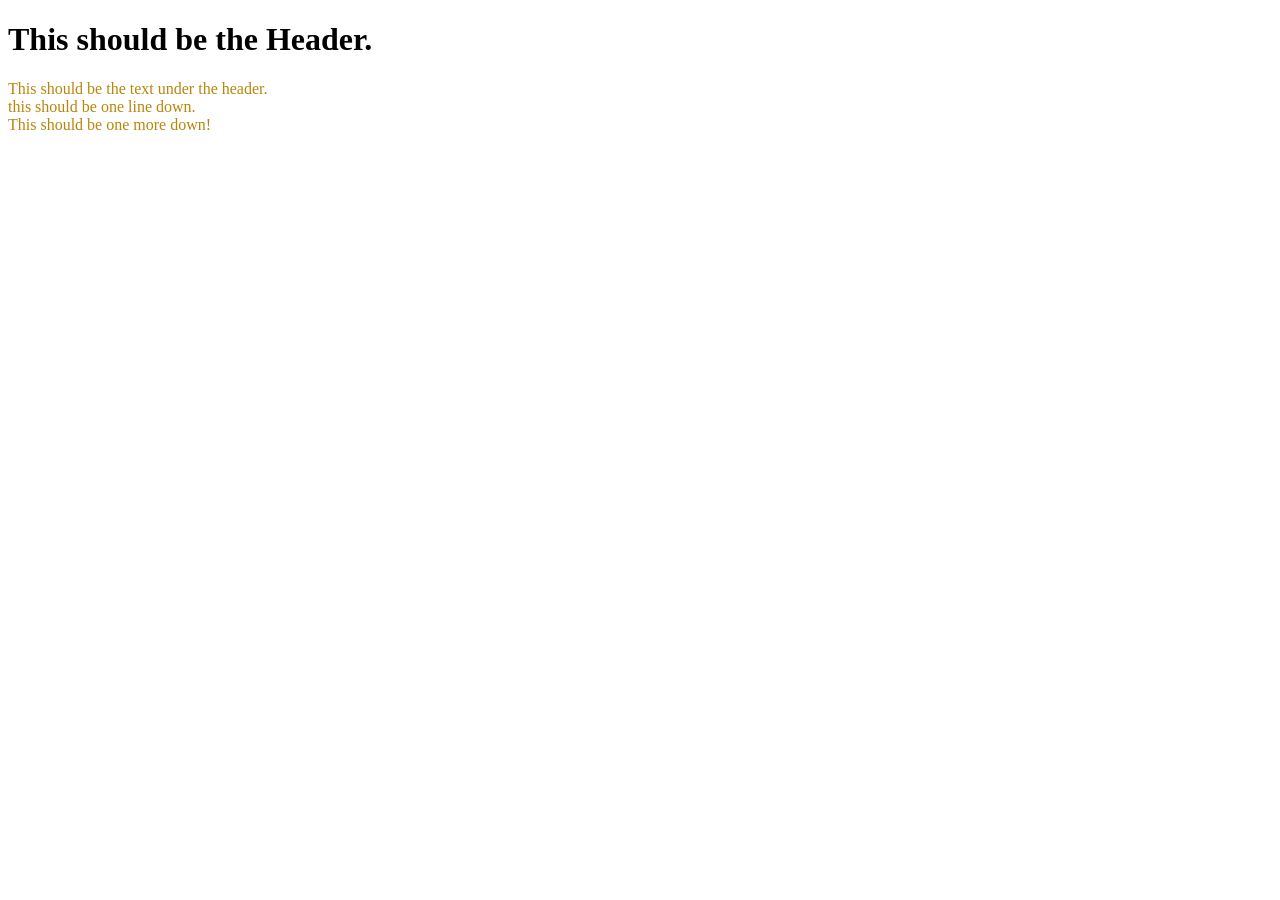
==== index.html @ d2e8b518 "Things" ====
<!DOCTYPE html>
<html lang="es">

<head>
<style>
p{
    color:darkgoldenrod;
}
</style>
</head>
<header>
    <meta charset="UTF-8">
    <meta name="viewport" content="width=device-width, initial-scale=1.0">
    <title>Pizza Man</title>
</header>
<body>
    <h1> This should be the Header.</h1>
    <p>This should be the text under the header. <br> this should be one line down. <br> This should be one more down!</p>
</body>
</html>
<!-- remember to close your live server to save your battery -->
<!-- com+/ is how to make a note in coding -->
<!-- Use unsplash for free images -->
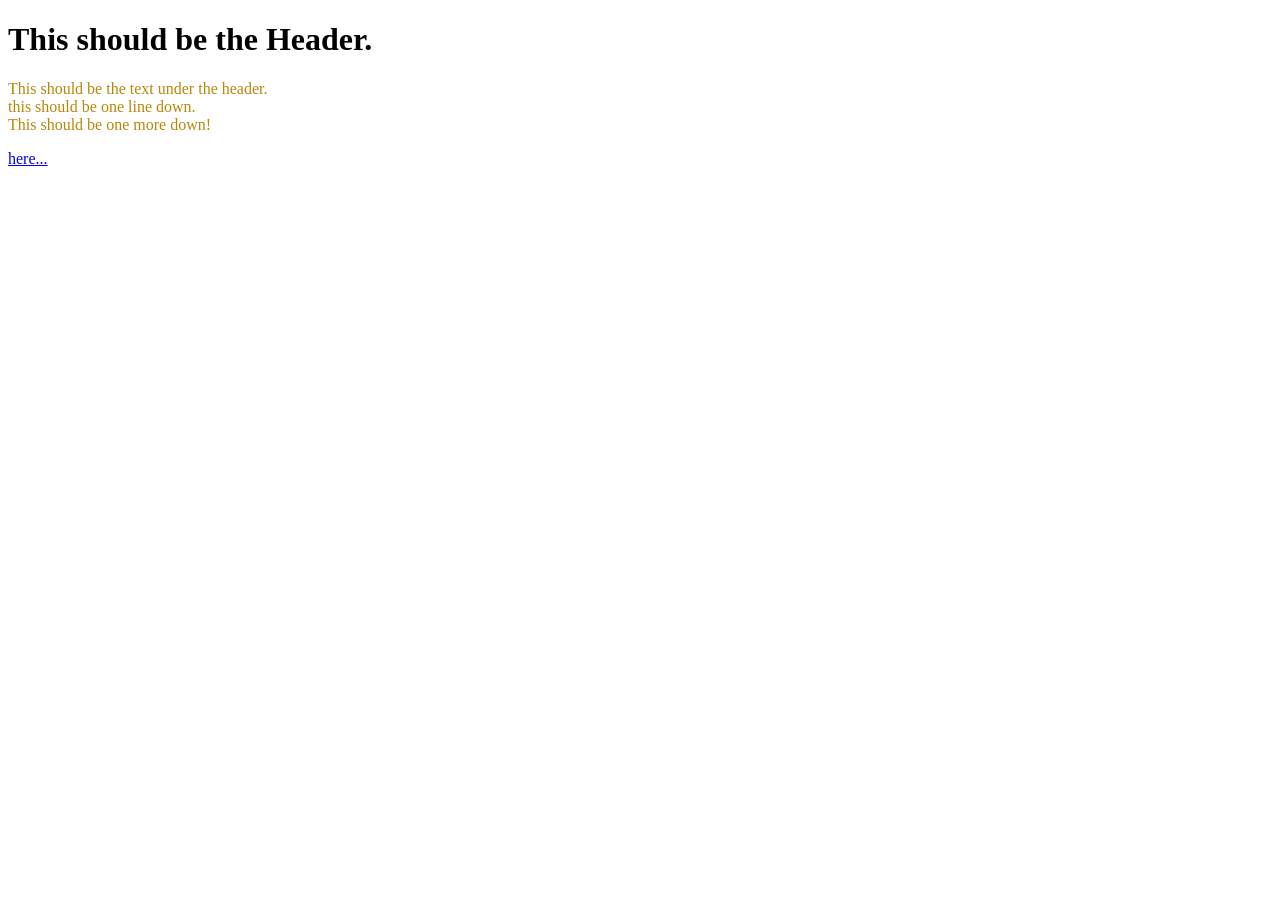
==== commit 717f087a: "...." ====
--- a/index.html
+++ b/index.html
@@ -16,6 +16,7 @@
 <body>
     <h1> This should be the Header.</h1>
     <p>This should be the text under the header. <br> this should be one line down. <br> This should be one more down!</p>
+    <a href="../wdd130/ice/prophets_cards/prophet_card.html">here...</a>
 </body>
 </html>
 <!-- remember to close your live server to save your battery -->
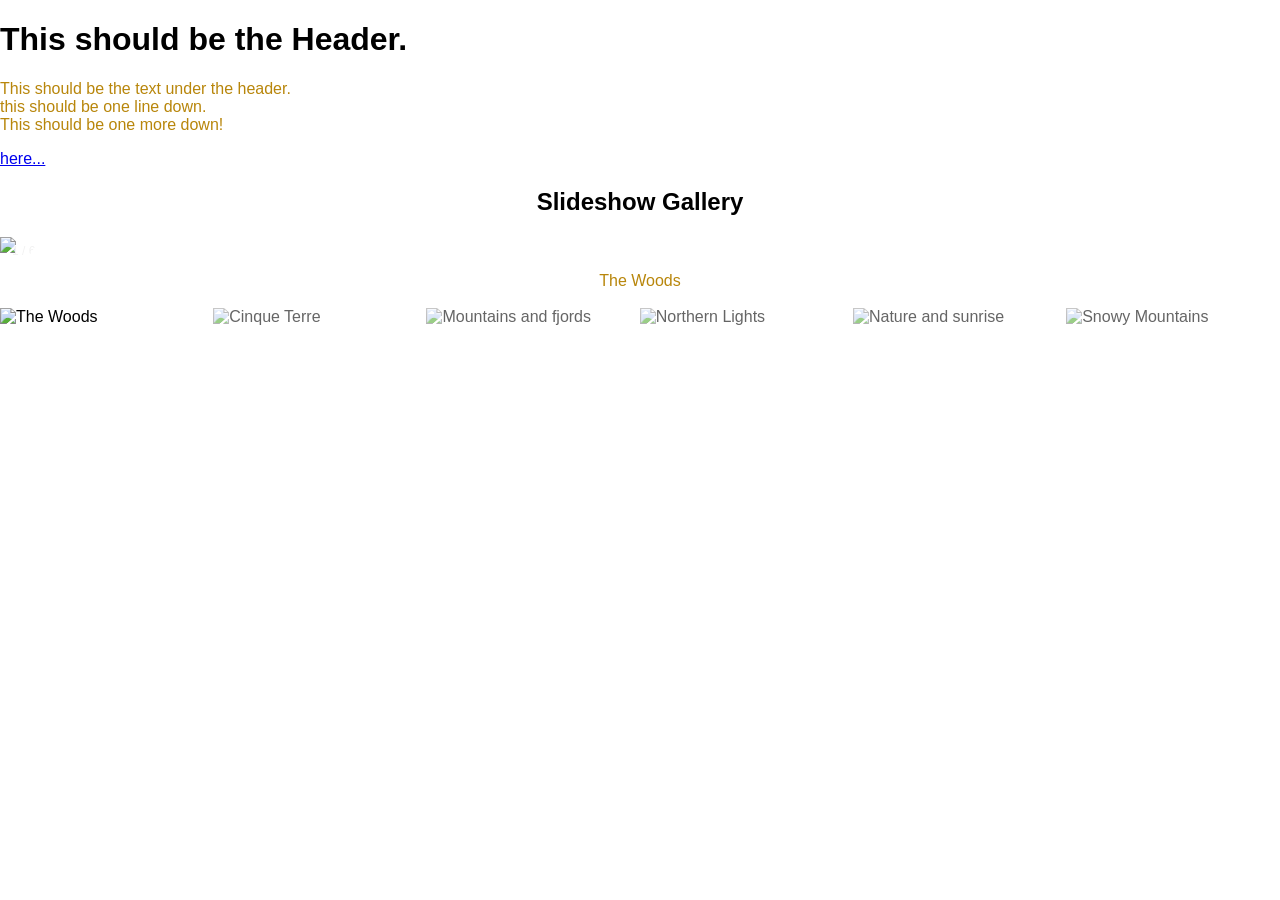
==== commit da19776e: "ICE #2" ====
--- a/index.html
+++ b/index.html
@@ -1,6 +1,5 @@
 <!DOCTYPE html>
 <html lang="es">
-
 <head>
 <style>
 p{
@@ -16,9 +15,207 @@
 <body>
     <h1> This should be the Header.</h1>
     <p>This should be the text under the header. <br> this should be one line down. <br> This should be one more down!</p>
-    <a href="../wdd130/ice/prophets_cards/prophet_card.html">here...</a>
+    <a href="../wdd130/ice/prophet_card.html">here...</a>
 </body>
 </html>
 <!-- remember to close your live server to save your battery -->
 <!-- com+/ is how to make a note in coding -->
-<!-- Use unsplash for free images -->+<!-- Use unsplash for free images -->
+
+<!DOCTYPE html>
+<html>
+<meta name="viewport" content="width=device-width, initial-scale=1">
+<style>
+body {
+  font-family: Arial;
+  margin: 0;
+}
+
+* {
+  box-sizing: border-box;
+}
+
+img {
+  vertical-align: middle;
+}
+
+/* Position the image container (needed to position the left and right arrows) */
+.container {
+  position: relative;
+}
+
+/* Hide the images by default */
+.mySlides {
+  display: none;
+}
+
+/* Add a pointer when hovering over the thumbnail images */
+.cursor {
+  cursor: pointer;
+}
+
+/* Next & previous buttons */
+.prev,
+.next {
+  cursor: pointer;
+  position: absolute;
+  top: 40%;
+  width: auto;
+  padding: 24px;
+  margin-top: -50px;
+  color: white;
+  font-weight: bold;
+  font-size: 20px;
+  border-radius: 0 30px 20px 20px;
+  user-select: none;
+  -webkit-user-select: none;
+}
+
+/* Position the "next button" to the right */
+.next {
+  right: 0;
+  border-radius: 3px 0 0 3px;
+}
+
+/* On hover, add a black background color with a little bit see-through */
+.prev:hover,
+.next:hover {
+  background-color: rgba(0, 0, 0, 0.8);
+}
+
+/* Number text (1/3 etc) */
+.numbertext {
+  color: #f2f2f2;
+  font-size: 12px;
+  padding: 8px 12px;
+  position: absolute;
+  top: 0;
+}
+
+/* Container for image text */
+.caption-container {
+  text-align: center;
+  background-color: #29922;
+  padding: 2px 16px;
+  color: pink;
+}
+
+.row:after {
+  content: "";
+  display: table;
+  clear: both;
+}
+
+/* Six columns side by side */
+.column {
+  float: left;
+  width: 16.66%;
+}
+
+/* Add a transparency effect for thumnbail images */
+.demo {
+  opacity: 0.6;
+}
+
+.active,
+.demo:hover {
+  opacity: 1;
+}
+</style>
+<body>
+
+<h2 style="text-align:center">Slideshow Gallery</h2>
+
+<div class="container">
+  <div class="mySlides">
+    <div class="numbertext">1 / 6</div>
+    <img src="img_woods_wide.jpg" style="width:100%">
+  </div>
+
+  <div class="mySlides">
+    <div class="numbertext">2 / 6</div>
+    <img src="img_5terre_wide.jpg" style="width:100%">
+  </div>
+
+  <div class="mySlides">
+    <div class="numbertext">3 / 6</div>
+    <img src="img_mountains_wide.jpg" style="width:100%">
+  </div>
+    
+  <div class="mySlides">
+    <div class="numbertext">4 / 6</div>
+    <img src="img_lights_wide.jpg" style="width:100%">
+  </div>
+
+  <div class="mySlides">
+    <div class="numbertext">5 / 6</div>
+    <img src="img_nature_wide.jpg" style="width:100%">
+  </div>
+    
+  <div class="mySlides">
+    <div class="numbertext">6 / 6</div>
+    <img src="img_snow_wide.jpg" style="width:100%">
+  </div>
+    
+  <a class="prev" onclick="plusSlides(-1)">❮</a>
+  <a class="next" onclick="plusSlides(1)">❯</a>
+
+  <div class="caption-container">
+    <p id="caption"></p>
+  </div>
+
+  <div class="row">
+    <div class="column">
+      <img class="demo cursor" src="img_woods.jpg" style="width:100%" onclick="currentSlide(1)" alt="The Woods">
+    </div>
+    <div class="column">
+      <img class="demo cursor" src="img_5terre.jpg" style="width:100%" onclick="currentSlide(2)" alt="Cinque Terre">
+    </div>
+    <div class="column">
+      <img class="demo cursor" src="img_mountains.jpg" style="width:100%" onclick="currentSlide(3)" alt="Mountains and fjords">
+    </div>
+    <div class="column">
+      <img class="demo cursor" src="img_lights.jpg" style="width:100%" onclick="currentSlide(4)" alt="Northern Lights">
+    </div>
+    <div class="column">
+      <img class="demo cursor" src="img_nature.jpg" style="width:100%" onclick="currentSlide(5)" alt="Nature and sunrise">
+    </div>    
+    <div class="column">
+      <img class="demo cursor" src="img_snow.jpg" style="width:100%" onclick="currentSlide(6)" alt="Snowy Mountains">
+    </div>
+  </div>
+</div>
+
+<script>
+let slideIndex = 1;
+showSlides(slideIndex);
+
+function plusSlides(n) {
+  showSlides(slideIndex += n);
+}
+
+function currentSlide(n) {
+  showSlides(slideIndex = n);
+}
+
+function showSlides(n) {
+  let i;
+  let slides = document.getElementsByClassName("mySlides");
+  let dots = document.getElementsByClassName("demo");
+  let captionText = document.getElementById("caption");
+  if (n > slides.length) {slideIndex = 1}
+  if (n < 1) {slideIndex = slides.length}
+  for (i = 0; i < slides.length; i++) {
+    slides[i].style.display = "none";
+  }
+  for (i = 0; i < dots.length; i++) {
+    dots[i].className = dots[i].className.replace(" active", "");
+  }
+  slides[slideIndex-1].style.display = "block";
+  dots[slideIndex-1].className += " active";
+  captionText.innerHTML = dots[slideIndex-1].alt;
+}
+</script>
+    
+</body>
+</html>
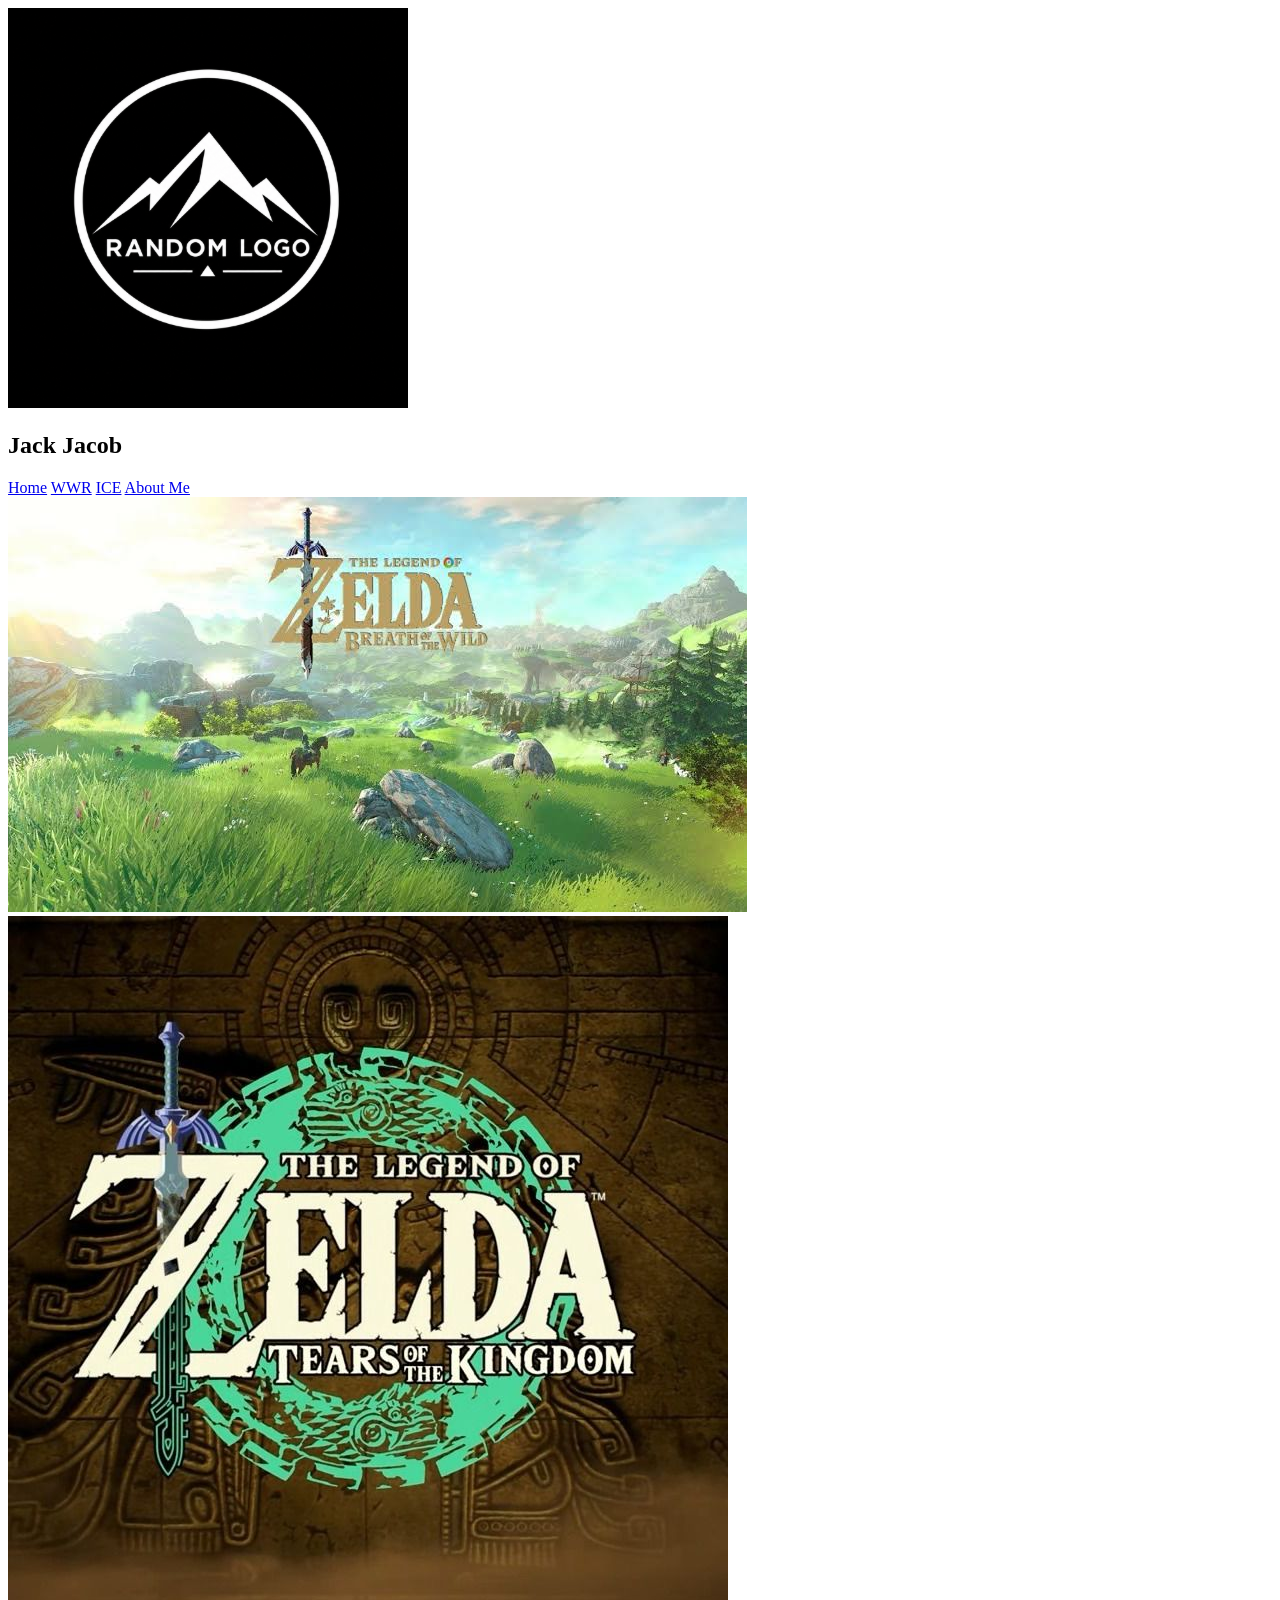
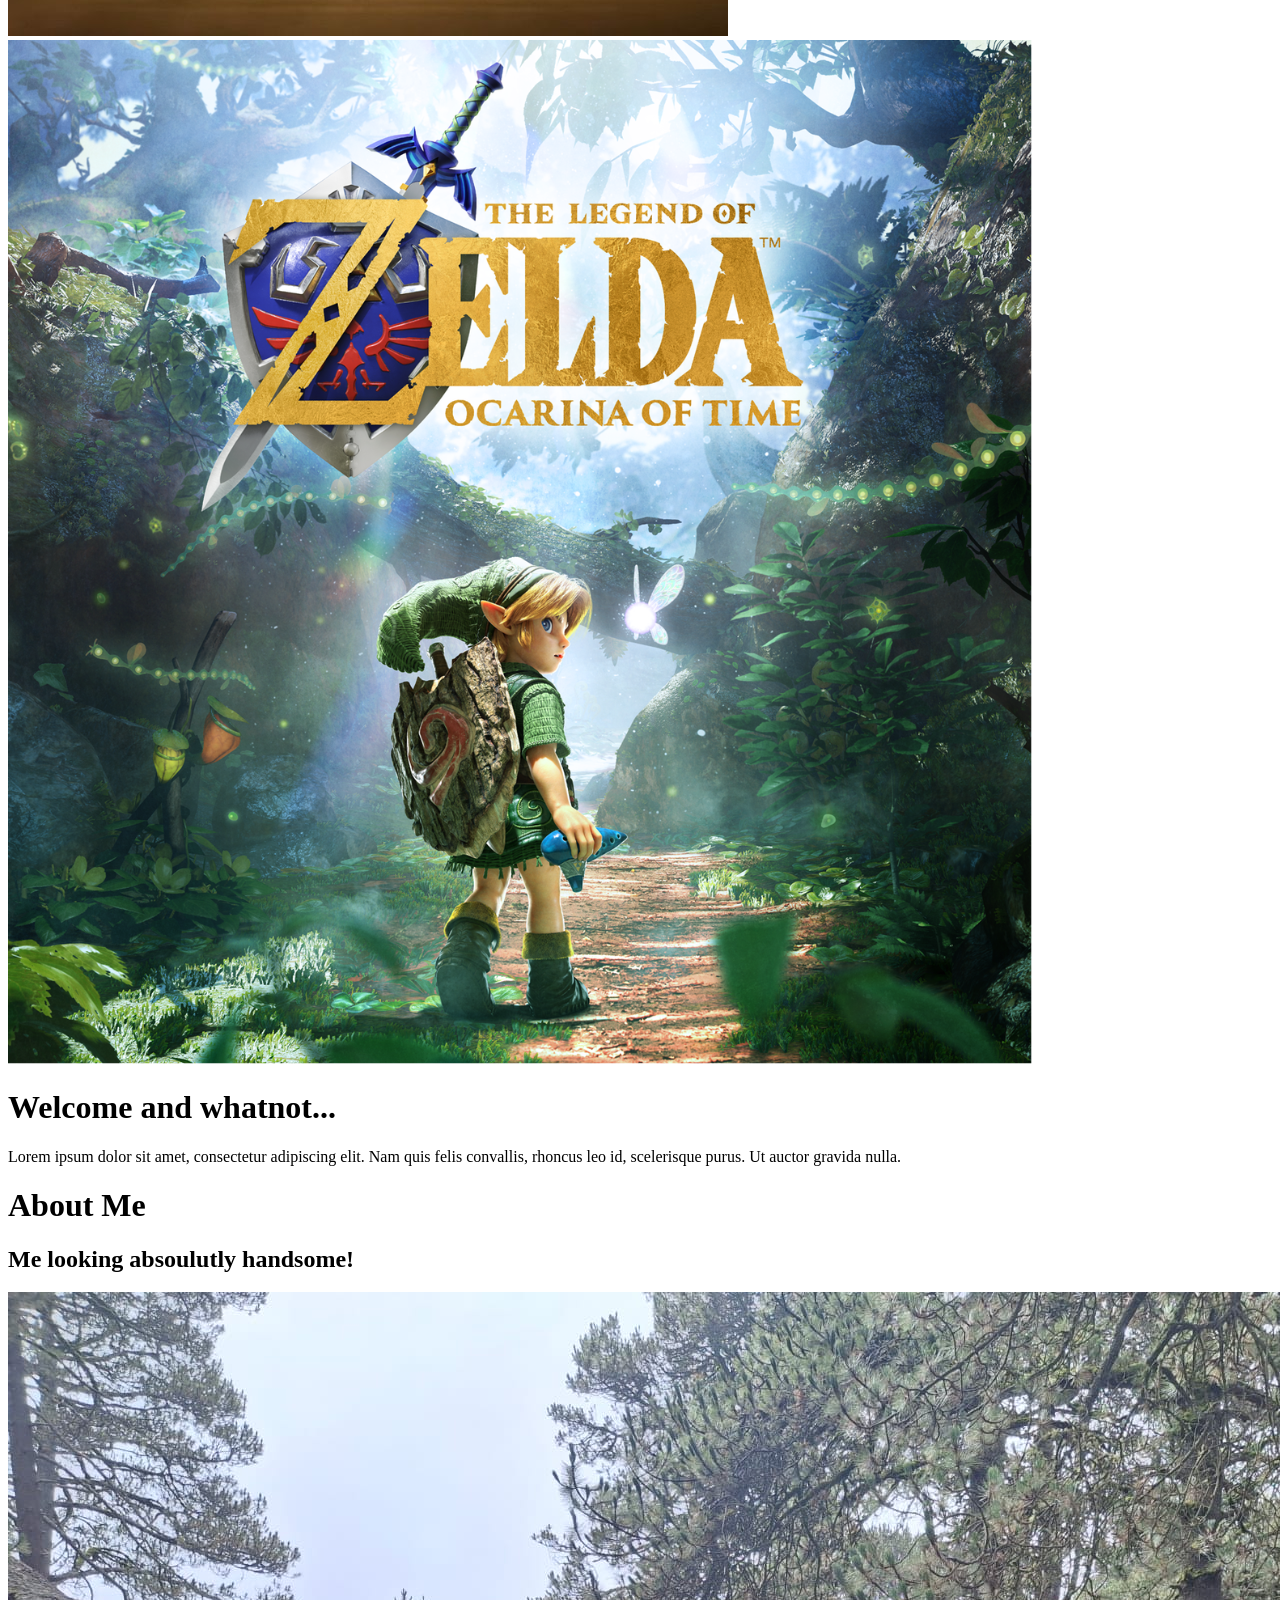
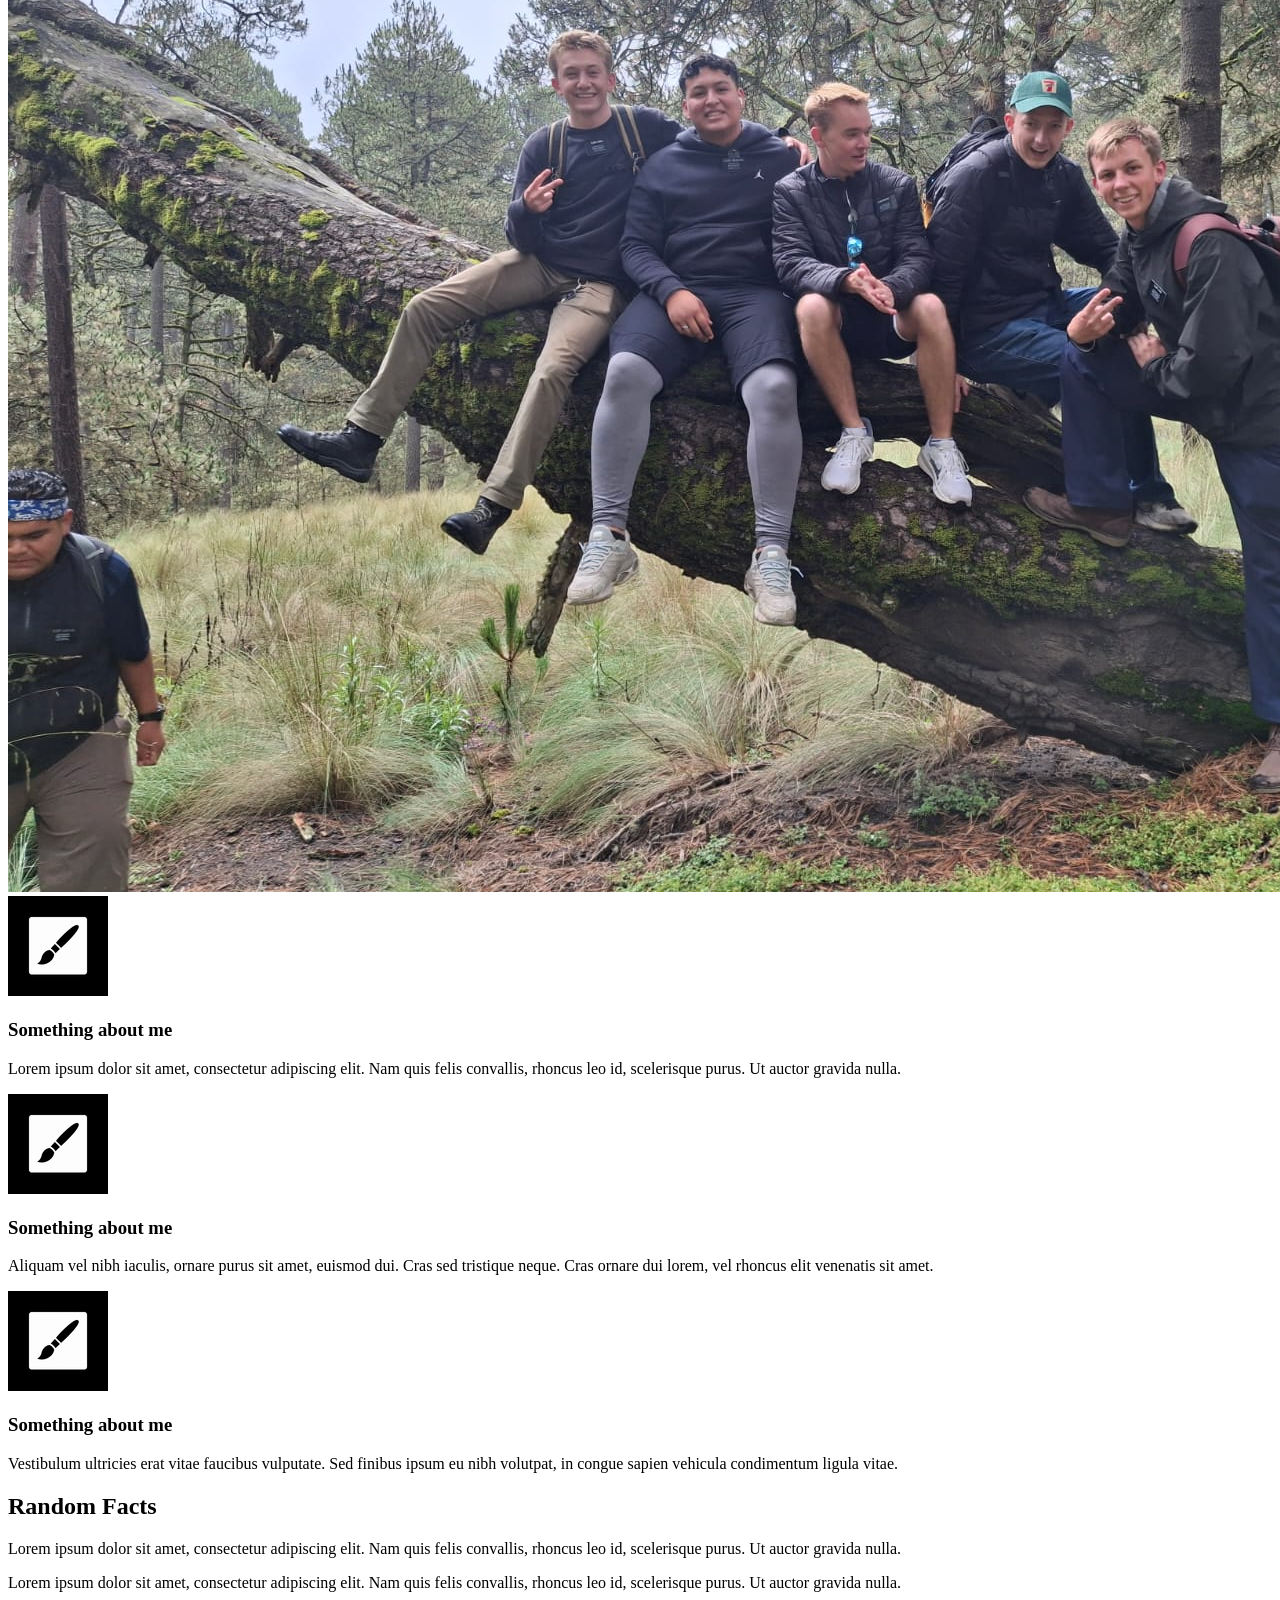
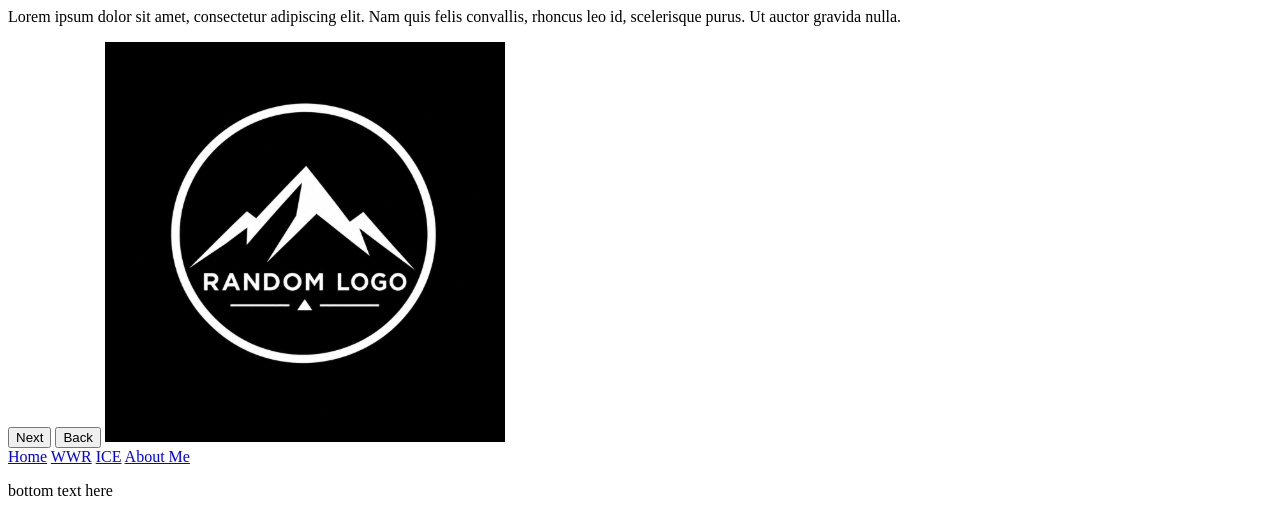
==== commit b06c7dd1: "indexpage-main" ====
--- a/index.html
+++ b/index.html
@@ -1,221 +1,72 @@
 <!DOCTYPE html>
-<html lang="es">
+<html lang="en">
 <head>
-<style>
-p{
-    color:darkgoldenrod;
-}
-</style>
+  <meta charset="UTF-8">
+  <meta name="viewport" content="width=device-width, initial-scale=1.0">
+  <title>Main Page</title>
+  <link rel="stylesheet" href="../wdd130/styles/styles.css">
 </head>
-<header>
-    <meta charset="UTF-8">
-    <meta name="viewport" content="width=device-width, initial-scale=1.0">
-    <title>Pizza Man</title>
-</header>
+
 <body>
-    <h1> This should be the Header.</h1>
-    <p>This should be the text under the header. <br> this should be one line down. <br> This should be one more down!</p>
-    <a href="../wdd130/ice/prophet_card.html">here...</a>
-</body>
-</html>
-<!-- remember to close your live server to save your battery -->
-<!-- com+/ is how to make a note in coding -->
-<!-- Use unsplash for free images -->
+  <header>
+    <img src="images/logo_img.png" alt="My Logo">
+    <h2 class="myname">Jack Jacob</h2>
+    <nav>
+      <a href="index.html">Home</a>
+      <a href="wwr/index.html" target="_blank">WWR</a>
+      <a href="ice/halloween/index.html" target="_blank">ICE</a>
+      <a href="Aboutme" target="_blank">About Me</a>
+    </nav>
+  </header>
 
-<!DOCTYPE html>
-<html>
-<meta name="viewport" content="width=device-width, initial-scale=1">
-<style>
-body {
-  font-family: Arial;
-  margin: 0;
-}
-
-* {
-  box-sizing: border-box;
-}
-
-img {
-  vertical-align: middle;
-}
-
-/* Position the image container (needed to position the left and right arrows) */
-.container {
-  position: relative;
-}
-
-/* Hide the images by default */
-.mySlides {
-  display: none;
-}
-
-/* Add a pointer when hovering over the thumbnail images */
-.cursor {
-  cursor: pointer;
-}
-
-/* Next & previous buttons */
-.prev,
-.next {
-  cursor: pointer;
-  position: absolute;
-  top: 40%;
-  width: auto;
-  padding: 24px;
-  margin-top: -50px;
-  color: white;
-  font-weight: bold;
-  font-size: 20px;
-  border-radius: 0 30px 20px 20px;
-  user-select: none;
-  -webkit-user-select: none;
-}
-
-/* Position the "next button" to the right */
-.next {
-  right: 0;
-  border-radius: 3px 0 0 3px;
-}
-
-/* On hover, add a black background color with a little bit see-through */
-.prev:hover,
-.next:hover {
-  background-color: rgba(0, 0, 0, 0.8);
-}
-
-/* Number text (1/3 etc) */
-.numbertext {
-  color: #f2f2f2;
-  font-size: 12px;
-  padding: 8px 12px;
-  position: absolute;
-  top: 0;
-}
-
-/* Container for image text */
-.caption-container {
-  text-align: center;
-  background-color: #29922;
-  padding: 2px 16px;
-  color: pink;
-}
-
-.row:after {
-  content: "";
-  display: table;
-  clear: both;
-}
-
-/* Six columns side by side */
-.column {
-  float: left;
-  width: 16.66%;
-}
-
-/* Add a transparency effect for thumnbail images */
-.demo {
-  opacity: 0.6;
-}
-
-.active,
-.demo:hover {
-  opacity: 1;
-}
-</style>
-<body>
-
-<h2 style="text-align:center">Slideshow Gallery</h2>
-
-<div class="container">
-  <div class="mySlides">
-    <div class="numbertext">1 / 6</div>
-    <img src="img_woods_wide.jpg" style="width:100%">
+  <div id="hero">
+    <div id="hero-images">
+      <img class="images" src="images/breath.jpg" alt="Breath Of The Wild">
+      <img class="images" src="images/tears_of_the_kingdom.jpg" alt="Tears Of The Kingdom">
+      <img class="images" src="images/oot.png" alt="Ocarina Of Time">
+    </div>
+    <h1 class="hero-title"> Welcome and whatnot...</h1>
+    <p>Lorem ipsum dolor sit amet, consectetur adipiscing elit. Nam quis felis convallis, rhoncus leo id, scelerisque purus. Ut auctor gravida nulla.</p>
   </div>
 
-  <div class="mySlides">
-    <div class="numbertext">2 / 6</div>
-    <img src="img_5terre_wide.jpg" style="width:100%">
-  </div>
+  <main>
+    <h1>About Me</h1>
+    <h2>Me looking absoulutly handsome!</h2>
+    <img src="images/me.JPG" alt="Mission Group Photo">
+    <section class="something1">
+      <img src="images/placehold.png" alt="Placeholder">
+      <h3>Something about me</h3>
+      <p>Lorem ipsum dolor sit amet, consectetur adipiscing elit. Nam quis felis convallis, rhoncus leo id, scelerisque purus. Ut auctor gravida nulla.</p>
+    </section>
+    <section class="something2">
+      <img src="images/placehold.png" alt="Placeholder">
+      <h3>Something about me</h3>
+      <p>Aliquam vel nibh iaculis, ornare purus sit amet, euismod dui. Cras sed tristique neque. Cras ornare dui lorem, vel rhoncus elit venenatis sit amet.</p>
+    </section>
+    <section class="something3">
+      <img src="images/placehold.png" alt="Placeholder">
+      <h3>Something about me</h3>
+      <p>Vestibulum ultricies erat vitae faucibus vulputate. Sed finibus ipsum eu nibh volutpat, in congue sapien vehicula condimentum ligula vitae.</p>
+    </section>
 
-  <div class="mySlides">
-    <div class="numbertext">3 / 6</div>
-    <img src="img_mountains_wide.jpg" style="width:100%">
-  </div>
-    
-  <div class="mySlides">
-    <div class="numbertext">4 / 6</div>
-    <img src="img_lights_wide.jpg" style="width:100%">
-  </div>
-
-  <div class="mySlides">
-    <div class="numbertext">5 / 6</div>
-    <img src="img_nature_wide.jpg" style="width:100%">
-  </div>
-    
-  <div class="mySlides">
-    <div class="numbertext">6 / 6</div>
-    <img src="img_snow_wide.jpg" style="width:100%">
-  </div>
-    
-  <a class="prev" onclick="plusSlides(-1)">❮</a>
-  <a class="next" onclick="plusSlides(1)">❯</a>
-
-  <div class="caption-container">
-    <p id="caption"></p>
-  </div>
-
-  <div class="row">
-    <div class="column">
-      <img class="demo cursor" src="img_woods.jpg" style="width:100%" onclick="currentSlide(1)" alt="The Woods">
-    </div>
-    <div class="column">
-      <img class="demo cursor" src="img_5terre.jpg" style="width:100%" onclick="currentSlide(2)" alt="Cinque Terre">
-    </div>
-    <div class="column">
-      <img class="demo cursor" src="img_mountains.jpg" style="width:100%" onclick="currentSlide(3)" alt="Mountains and fjords">
-    </div>
-    <div class="column">
-      <img class="demo cursor" src="img_lights.jpg" style="width:100%" onclick="currentSlide(4)" alt="Northern Lights">
-    </div>
-    <div class="column">
-      <img class="demo cursor" src="img_nature.jpg" style="width:100%" onclick="currentSlide(5)" alt="Nature and sunrise">
-    </div>    
-    <div class="column">
-      <img class="demo cursor" src="img_snow.jpg" style="width:100%" onclick="currentSlide(6)" alt="Snowy Mountains">
-    </div>
-  </div>
-</div>
-
-<script>
-let slideIndex = 1;
-showSlides(slideIndex);
-
-function plusSlides(n) {
-  showSlides(slideIndex += n);
-}
-
-function currentSlide(n) {
-  showSlides(slideIndex = n);
-}
-
-function showSlides(n) {
-  let i;
-  let slides = document.getElementsByClassName("mySlides");
-  let dots = document.getElementsByClassName("demo");
-  let captionText = document.getElementById("caption");
-  if (n > slides.length) {slideIndex = 1}
-  if (n < 1) {slideIndex = slides.length}
-  for (i = 0; i < slides.length; i++) {
-    slides[i].style.display = "none";
-  }
-  for (i = 0; i < dots.length; i++) {
-    dots[i].className = dots[i].className.replace(" active", "");
-  }
-  slides[slideIndex-1].style.display = "block";
-  dots[slideIndex-1].className += " active";
-  captionText.innerHTML = dots[slideIndex-1].alt;
-}
-</script>
-    
+    <section>
+      <h2>Random Facts</h2>
+      <p class="scroll">Lorem ipsum dolor sit amet, consectetur adipiscing elit. Nam quis felis convallis, rhoncus leo id, scelerisque purus. Ut auctor gravida nulla.</p>
+      <p class="scroll">Lorem ipsum dolor sit amet, consectetur adipiscing elit. Nam quis felis convallis, rhoncus leo id, scelerisque purus. Ut auctor gravida nulla.</p>
+      <p class="scroll">Lorem ipsum dolor sit amet, consectetur adipiscing elit. Nam quis felis convallis, rhoncus leo id, scelerisque purus. Ut auctor gravida nulla.</p>
+      <input type="button" onclick="alert('this will move the text to the next text')" value="Next">
+      <input type="button" onclick="alert('this will move the text to the previous text')" value="Back">
+      <img src="images/logo_img.png" alt="logo">
+    </section>
+  </main>
+  <footer>
+    <nav>
+      <a href="index.html">Home</a>
+      <a href="wwr/index.html" target="_blank">WWR</a>
+      <a href="ice/halloween/index.html" target="_blank">ICE</a>
+      <a href="Aboutme" target="_blank">About Me</a>
+    </nav>
+    <p>bottom text here</p>
+  </footer>
 </body>
 </html>
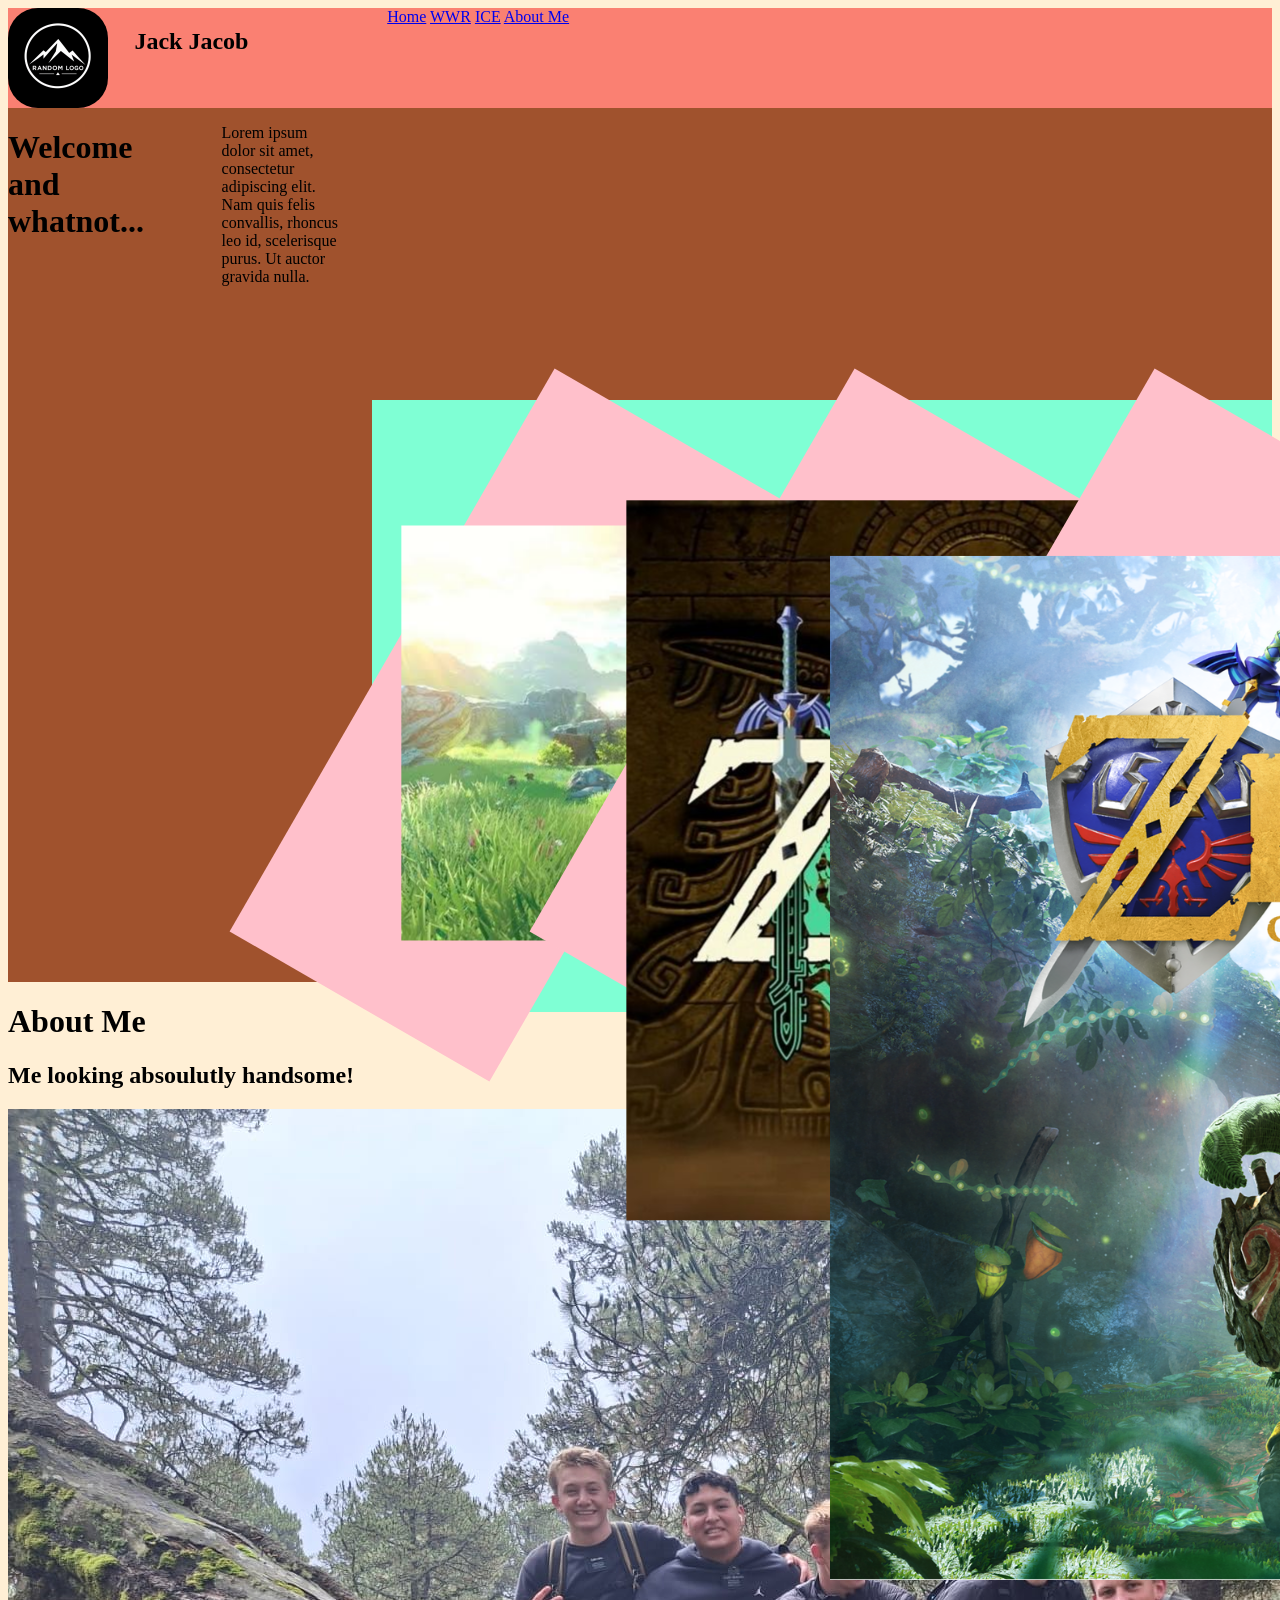
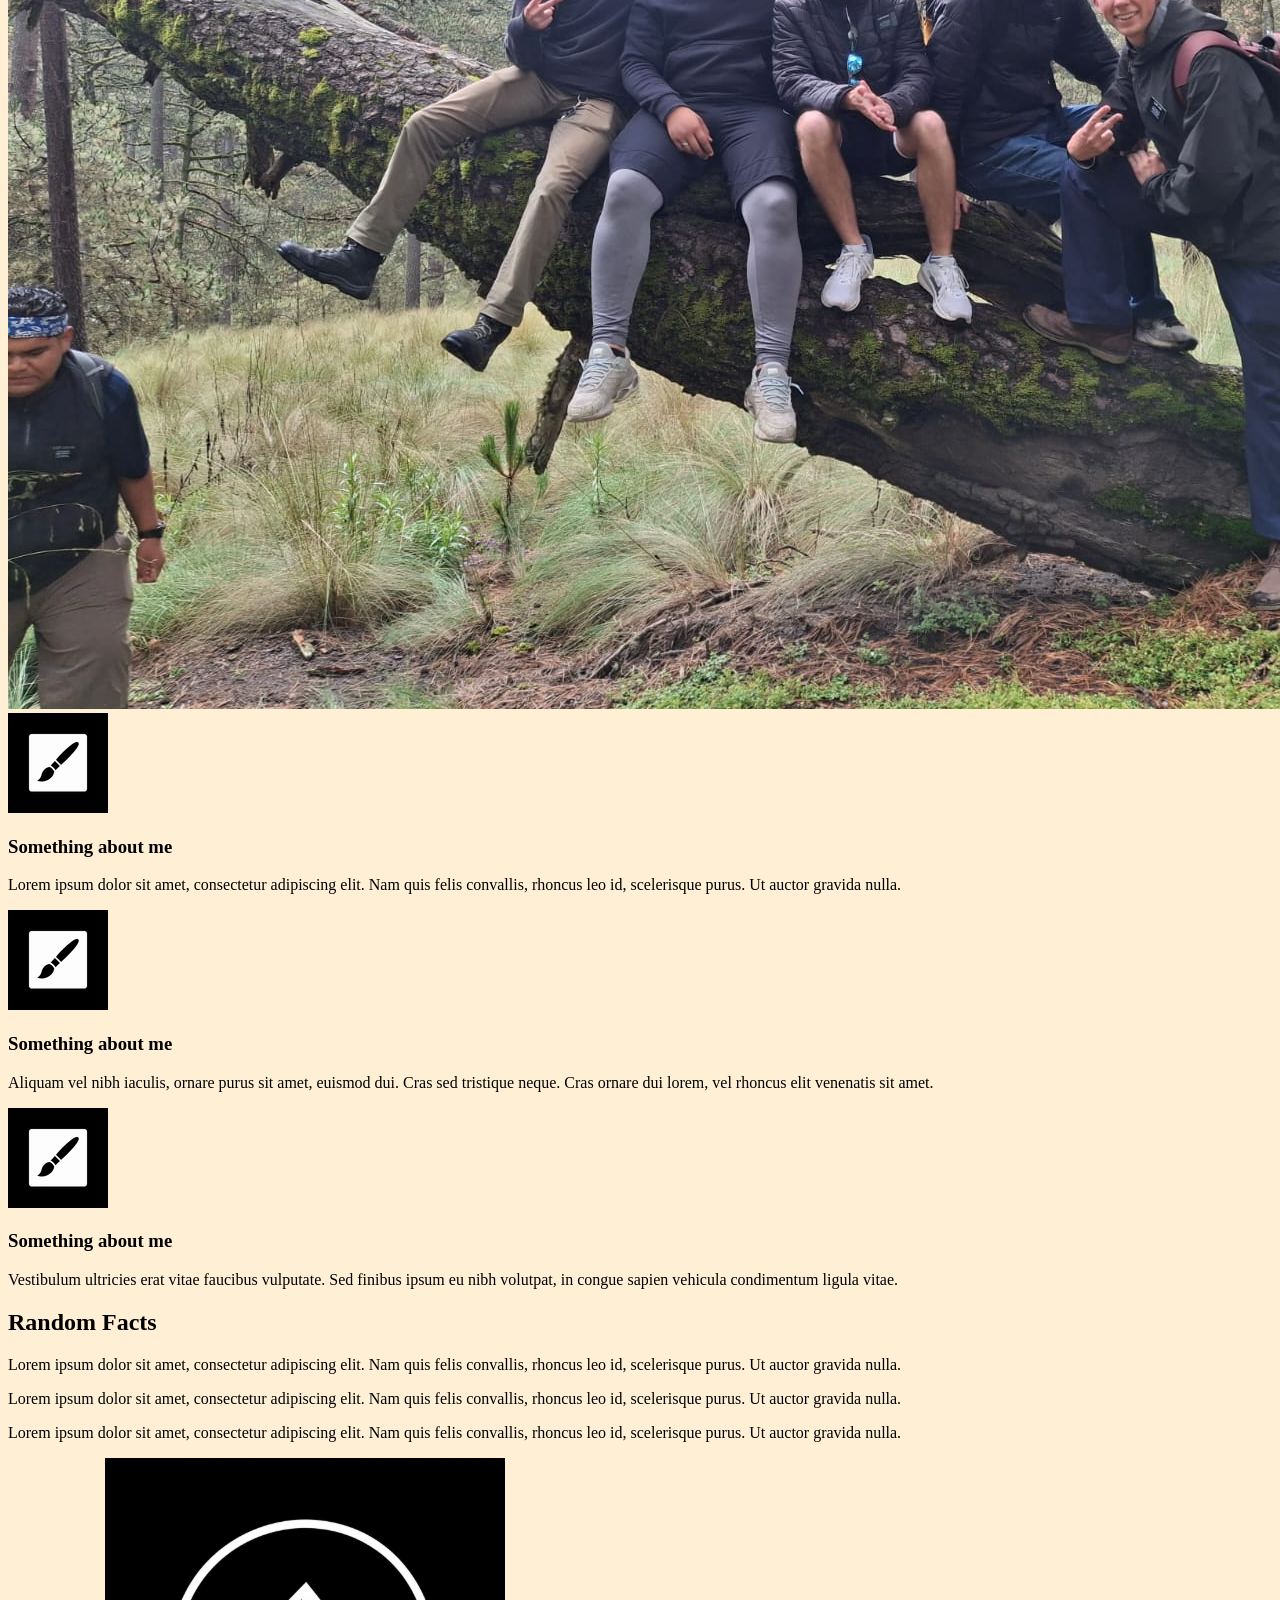
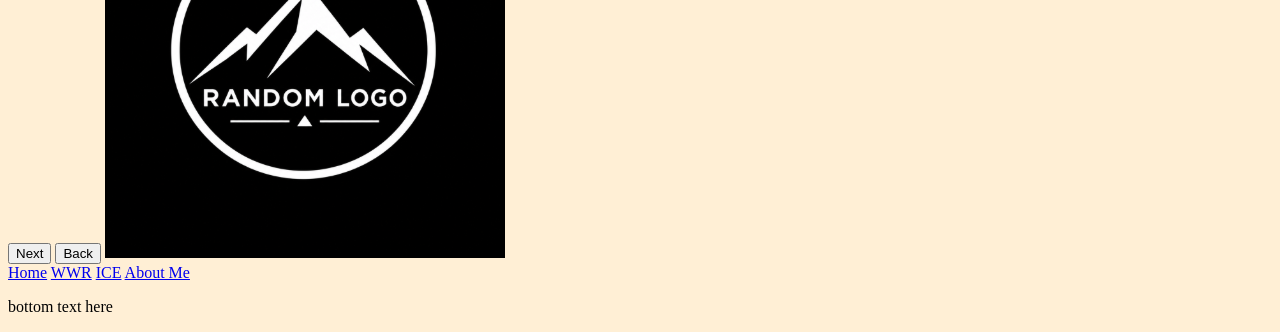
==== commit 2448f31f: "flags" ====
--- a/index.html
+++ b/index.html
@@ -4,14 +4,14 @@
   <meta charset="UTF-8">
   <meta name="viewport" content="width=device-width, initial-scale=1.0">
   <title>Main Page</title>
-  <link rel="stylesheet" href="../wdd130/styles/styles.css">
+  <link text="css" rel="stylesheet" href="styles/styles.css">
 </head>
 
 <body>
   <header>
-    <img src="images/logo_img.png" alt="My Logo">
+    <img class="logo" src="images/logo_img.png" alt="My Logo">
     <h2 class="myname">Jack Jacob</h2>
-    <nav>
+    <nav class="nava">
       <a href="index.html">Home</a>
       <a href="wwr/index.html" target="_blank">WWR</a>
       <a href="ice/halloween/index.html" target="_blank">ICE</a>
@@ -21,9 +21,12 @@
 
   <div id="hero">
     <div id="hero-images">
-      <img class="images" src="images/breath.jpg" alt="Breath Of The Wild">
-      <img class="images" src="images/tears_of_the_kingdom.jpg" alt="Tears Of The Kingdom">
-      <img class="images" src="images/oot.png" alt="Ocarina Of Time">
+      <div class="images">
+        <img  src="images/breath.jpg" alt="Breath Of The Wild"></div>
+      <div class="images">
+        <img  src="images/tears_of_the_kingdom.jpg" alt="Tears Of The Kingdom"></div>
+      <div class="images">
+        <img  src="images/oot.png" alt="Ocarina Of Time"></div>
     </div>
     <h1 class="hero-title"> Welcome and whatnot...</h1>
     <p>Lorem ipsum dolor sit amet, consectetur adipiscing elit. Nam quis felis convallis, rhoncus leo id, scelerisque purus. Ut auctor gravida nulla.</p>
--- a/styles/styles.css
+++ b/styles/styles.css
@@ -0,0 +1,87 @@
+/* Page for main index.html */
+
+
+
+body{
+    background-color: papayawhip;
+}
+
+/* Header and the navagation */
+
+header{
+    background-color: salmon;
+    display: grid;
+    grid-template-columns: 1fr 2fr 7fr;
+    margin: 0%;
+}
+.logo{
+    grid-column: 1/2;
+    width: 100px;
+    border-radius: 30%;
+}
+.myname{
+    grid-column: 2/3;
+}
+.nava{
+    grid-column: 3/4;
+}
+
+/* Hero Images and welcome */
+#hero{
+    display: grid;
+    grid-template-columns: repeat(7 1fr);
+    grid-template-rows: 30% 70%;
+    background-color: sienna;
+    gap: 30px;
+    
+
+}
+#hero-images{
+    display: flex;
+    background-color: aquamarine;
+    grid-column: 3/7;
+    grid-row: 2/3;
+    position: relative;
+    
+}
+.images{
+    background-color: pink;
+    width: 300px;
+    height: 650px;
+    object-fit: cover;
+    transform: rotate(30deg);
+}
+
+.images img{
+    transform: rotate(-30deg);
+}
+
+/* #hero {
+  display: grid;
+  grid-template-columns: repeat(7, 1fr);
+  grid-template-rows: 30% 70%;
+  gap: 30px;
+  background-color: sienna;
+}
+
+#hero-images {
+  display: flex;
+  grid-column: 3 / 7;
+  grid-row: 2 / 3;
+  gap: 30px;
+}
+
+.image-window {
+  width: 180px;
+  height: 500px;
+  overflow: hidden;
+  background-color: pink;
+  transform: rotate(30deg);
+}
+
+.image-window img {
+  width: 100%;
+  height: 100%;
+  object-fit: cover;
+  transform: rotate(-30deg) scale(1.35);
+} */
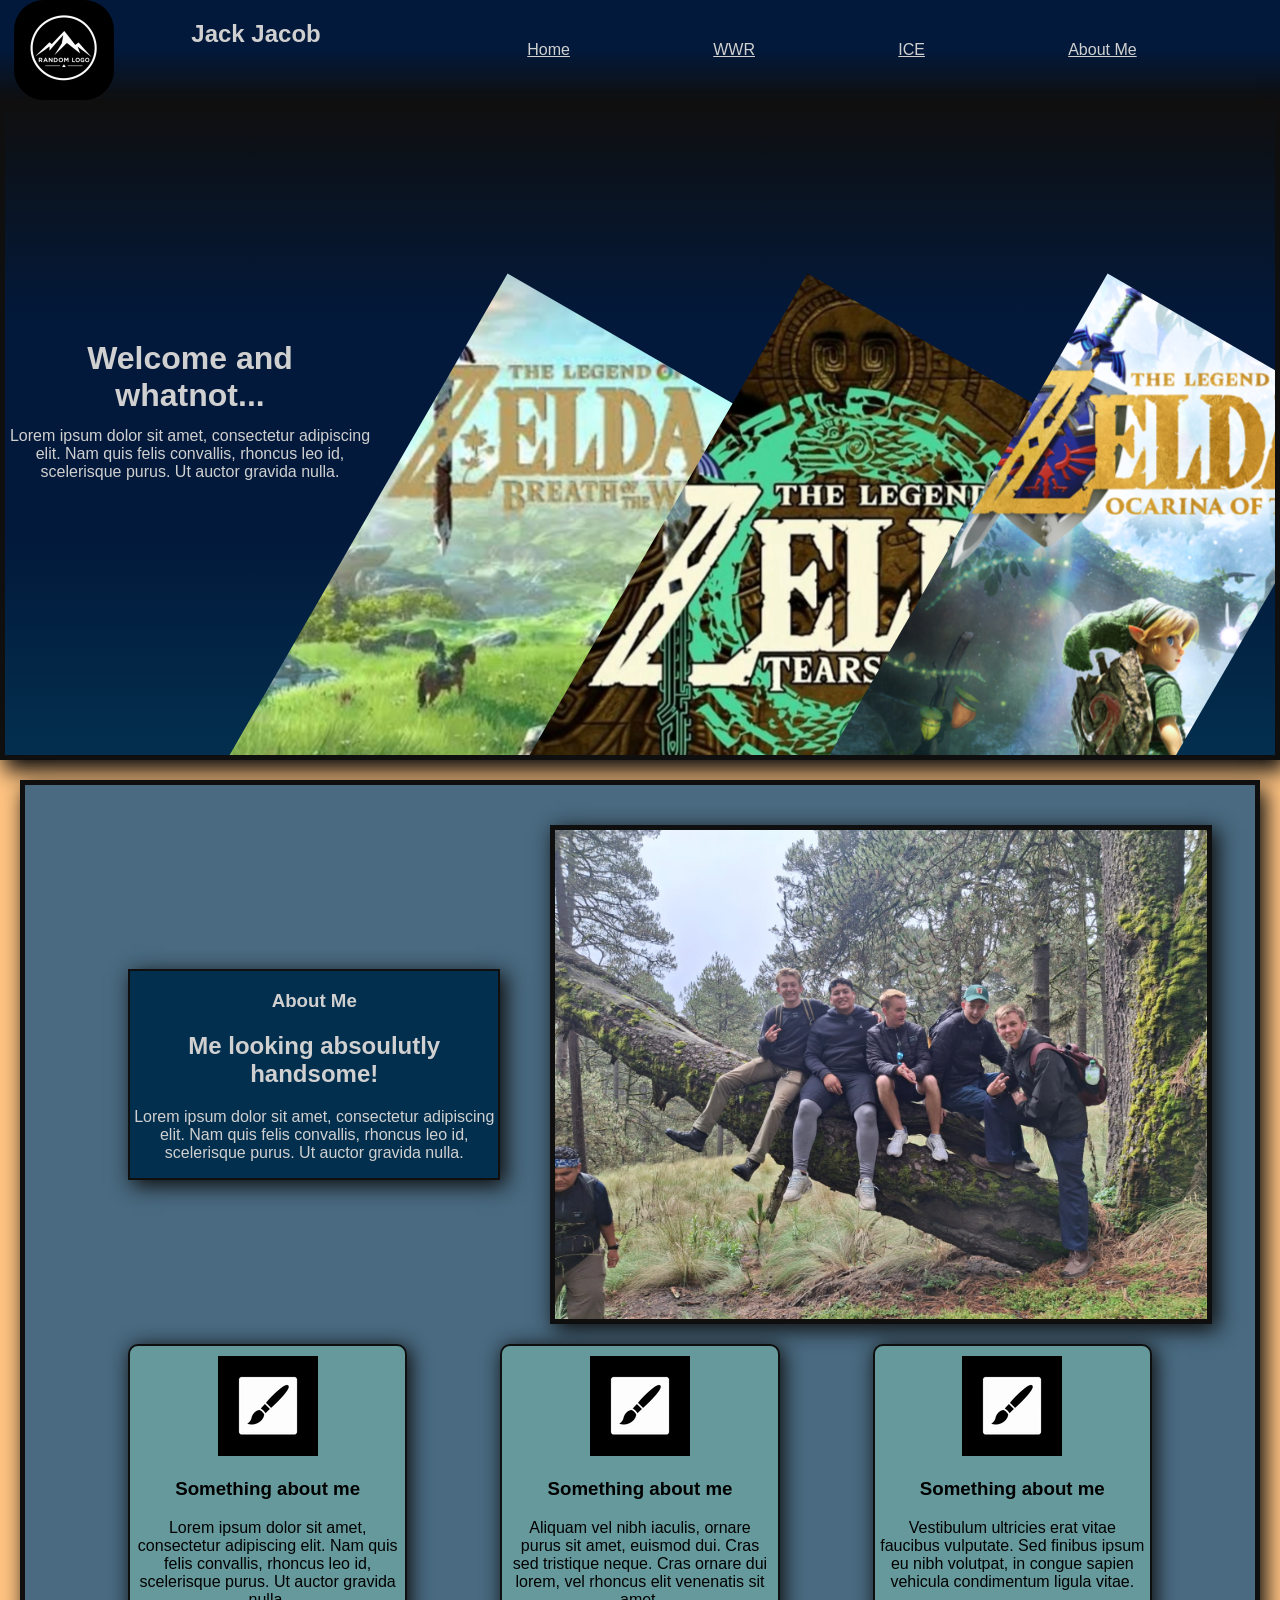
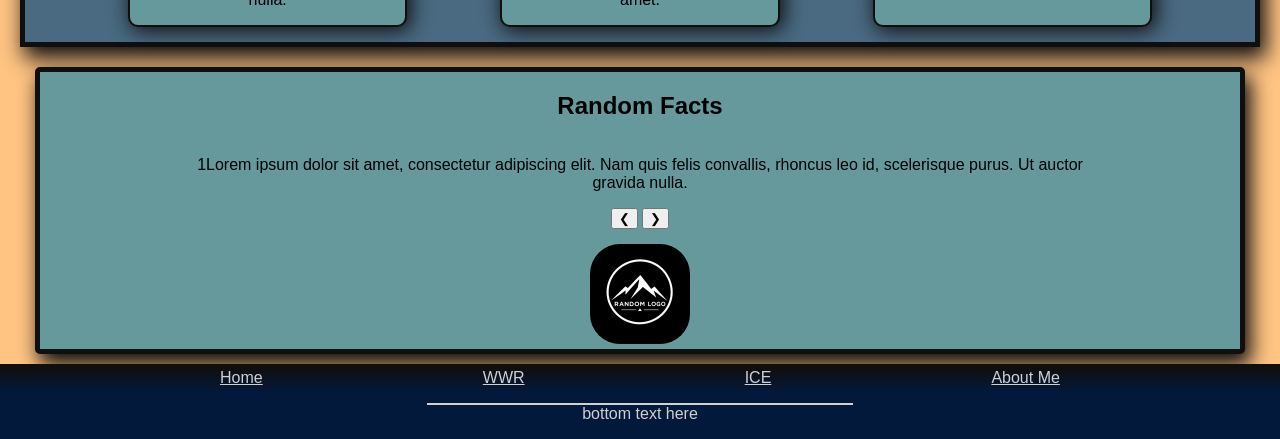
==== commit c19860ec: "with css" ====
--- a/index.html
+++ b/index.html
@@ -21,55 +21,85 @@
 
   <div id="hero">
     <div id="hero-images">
-      <div class="images">
-        <img  src="images/breath.jpg" alt="Breath Of The Wild"></div>
-      <div class="images">
-        <img  src="images/tears_of_the_kingdom.jpg" alt="Tears Of The Kingdom"></div>
-      <div class="images">
-        <img  src="images/oot.png" alt="Ocarina Of Time"></div>
+      <div class="images1">
+        <img class="images" src="images/breath.jpg" alt="Breath Of The Wild"></div>
+      <div class="images1">
+        <img class="images" src="images/tears_of_the_kingdom.jpg" alt="Tears Of The Kingdom"></div>
+      <div class="images1">
+        <img class="images" src="images/oot.png" alt="Ocarina Of Time"></div>
     </div>
-    <h1 class="hero-title"> Welcome and whatnot...</h1>
-    <p>Lorem ipsum dolor sit amet, consectetur adipiscing elit. Nam quis felis convallis, rhoncus leo id, scelerisque purus. Ut auctor gravida nulla.</p>
+    <h1 class="hero-text"> Welcome and whatnot...</h1>
+    <p class="hero-text">Lorem ipsum dolor sit amet, consectetur adipiscing elit. Nam quis felis convallis, rhoncus leo id, scelerisque purus. Ut auctor gravida nulla.</p>
   </div>
 
   <main>
-    <h1>About Me</h1>
-    <h2>Me looking absoulutly handsome!</h2>
-    <img src="images/me.JPG" alt="Mission Group Photo">
-    <section class="something1">
-      <img src="images/placehold.png" alt="Placeholder">
-      <h3>Something about me</h3>
-      <p>Lorem ipsum dolor sit amet, consectetur adipiscing elit. Nam quis felis convallis, rhoncus leo id, scelerisque purus. Ut auctor gravida nulla.</p>
-    </section>
-    <section class="something2">
-      <img src="images/placehold.png" alt="Placeholder">
-      <h3>Something about me</h3>
-      <p>Aliquam vel nibh iaculis, ornare purus sit amet, euismod dui. Cras sed tristique neque. Cras ornare dui lorem, vel rhoncus elit venenatis sit amet.</p>
-    </section>
-    <section class="something3">
-      <img src="images/placehold.png" alt="Placeholder">
-      <h3>Something about me</h3>
-      <p>Vestibulum ultricies erat vitae faucibus vulputate. Sed finibus ipsum eu nibh volutpat, in congue sapien vehicula condimentum ligula vitae.</p>
+    <section id="aboutme">
+      <section class="handsome">
+        <h1 class="me">About Me</h1>
+        <h2 class="me">Me looking absoulutly handsome!</h2>
+        <p class="me">Lorem ipsum dolor sit amet, consectetur adipiscing elit. Nam quis felis convallis, rhoncus leo id, scelerisque purus. Ut auctor gravida nulla.</p>
+      </section>
+      <img class="me" src="images/me.JPG" alt="Mission Group Photo">
+      <section class="something">
+        <img src="images/placehold.png" alt="Placeholder">
+        <h3 class="me">Something about me</h3>
+        <p class="me">Lorem ipsum dolor sit amet, consectetur adipiscing elit. Nam quis felis convallis, rhoncus leo id, scelerisque purus. Ut auctor gravida nulla.</p>
+      </section>
+      <section class="something">
+        <img src="images/placehold.png" alt="Placeholder">
+        <h3 class="me">Something about me</h3>
+        <p class="me">Aliquam vel nibh iaculis, ornare purus sit amet, euismod dui. Cras sed tristique neque. Cras ornare dui lorem, vel rhoncus elit venenatis sit amet.</p>
+      </section>
+      <section class="something">
+        <img src="images/placehold.png" alt="Placeholder">
+        <h3 class="me">Something about me</h3>
+        <p class="me">Vestibulum ultricies erat vitae faucibus vulputate. Sed finibus ipsum eu nibh volutpat, in congue sapien vehicula condimentum ligula vitae.</p>
+      </section>
     </section>
 
-    <section>
-      <h2>Random Facts</h2>
-      <p class="scroll">Lorem ipsum dolor sit amet, consectetur adipiscing elit. Nam quis felis convallis, rhoncus leo id, scelerisque purus. Ut auctor gravida nulla.</p>
-      <p class="scroll">Lorem ipsum dolor sit amet, consectetur adipiscing elit. Nam quis felis convallis, rhoncus leo id, scelerisque purus. Ut auctor gravida nulla.</p>
-      <p class="scroll">Lorem ipsum dolor sit amet, consectetur adipiscing elit. Nam quis felis convallis, rhoncus leo id, scelerisque purus. Ut auctor gravida nulla.</p>
-      <input type="button" onclick="alert('this will move the text to the next text')" value="Next">
-      <input type="button" onclick="alert('this will move the text to the previous text')" value="Back">
-      <img src="images/logo_img.png" alt="logo">
+    <section id="facts">
+      <h2 class="facts">Random Facts</h2>
+      <section class="facts">
+        <p class="scroll">1Lorem ipsum dolor sit amet, consectetur adipiscing elit. Nam quis felis convallis, rhoncus leo id, scelerisque purus. Ut auctor gravida nulla.</p>
+        <p class="scroll">2Aliquam vel nibh iaculis, ornare purus sit amet, euismod dui. Cras sed tristique neque. Cras ornare dui lorem, vel rhoncus elit venenatis sit amet.</p>
+        <p class="scroll">3Vestibulum ultricies erat vitae faucibus vulputate. Sed finibus ipsum eu nibh volutpat, in congue sapien vehicula condimentum ligula vitae.</p>
+        <button class="left" onclick="plusDivs(-1)" value="Back">&#10094</button>
+        <button class="right" onclick="plusDivs(1)" value="Next">&#10095</button>
+      </section>
+      <img class="facts" src="images/logo_img.png" alt="logo">
     </section>
   </main>
   <footer>
-    <nav>
+    <nav class="nava2">
       <a href="index.html">Home</a>
       <a href="wwr/index.html" target="_blank">WWR</a>
       <a href="ice/halloween/index.html" target="_blank">ICE</a>
       <a href="Aboutme" target="_blank">About Me</a>
     </nav>
-    <p>bottom text here</p>
+    <p class="text">bottom text here</p>
   </footer>
+
+<script>
+let slideIndex = 1;
+showDivs(slideIndex);
+
+function plusDivs(n) {
+  showDivs(slideIndex += n);
+}
+
+function showDivs(n) {
+  const slides = document.querySelectorAll(".scroll");
+
+  if (n > slides.length) {slideIndex = 1}
+  if (n < 1) {slideIndex = slides.length}
+
+  slides.forEach(slide => {
+    slide.style.display = "none";
+  });
+
+  slides[slideIndex - 1].style.display = "block";
+}
+</script>
+
 </body>
 </html>
--- a/styles/styles.css
+++ b/styles/styles.css
@@ -1,15 +1,17 @@
 /* Page for main index.html */
-
+/* bg-dark = #032F4E - bg-light = 496A81 or 66999B - bg-nav/footer = 02193B - accent - D17D61 and D9B582 and CA9953*/
 
 
 body{
-    background-color: papayawhip;
+    background-color: #FFC482;
+    margin: 0 auto;
+    font-family: Arial, Helvetica, sans-serif;
 }
 
 /* Header and the navagation */
 
 header{
-    background-color: salmon;
+    background-image: linear-gradient(to bottom, #02193B, #02193B, #0f0f0f);
     display: grid;
     grid-template-columns: 1fr 2fr 7fr;
     margin: 0%;
@@ -18,70 +20,209 @@
     grid-column: 1/2;
     width: 100px;
     border-radius: 30%;
+    margin: auto;
 }
 .myname{
     grid-column: 2/3;
+    text-align: center;
+    color: #D0D0D0;
 }
 .nava{
     grid-column: 3/4;
+    display: flex;
+    text-align: center;
+    justify-content: space-evenly;
+    align-items: center;
+    
+}
+.nav a {
+    
+    flex-direction: row;
+}
+a{
+    color: #D0D0D0;
 }
 
 /* Hero Images and welcome */
 #hero{
     display: grid;
-    grid-template-columns: repeat(7 1fr);
+    grid-template-columns: repeat(3, 1fr);
     grid-template-rows: 30% 70%;
-    background-color: sienna;
-    gap: 30px;
-    
-
+    /* background-color: #032F4E; */
+    background-image: linear-gradient(to top, #032F4E, #02193B, #02193B, #0f0f0f);
+    gap: 0px;
+    overflow: hidden;
+    border: 5px solid #0f0f0f;
+    box-shadow: 5px 10px 20px 1px #0f0f0f;
+}
+.hero-text{
+    color:#D0D0D0;
+    grid-column: 1/3;
+    grid-row: 2/3;
+    text-align: center;
+    padding: 5%;
+    
+}
+p.hero-text{
+    padding: 30% 0 0;
 }
 #hero-images{
     display: flex;
-    background-color: aquamarine;
-    grid-column: 3/7;
+    grid-column: 3/4;
     grid-row: 2/3;
     position: relative;
     
 }
-.images{
-    background-color: pink;
+.images1{
+    display: flex;
+    justify-content: center;
+    align-items: center;
     width: 300px;
     height: 650px;
+    transform: rotate(30deg);
+    overflow: hidden;
+    place-items: center;
+    z-index: 0;
+    position: relative;
+    top: 5px;
+    left: -50px;
     object-fit: cover;
-    transform: rotate(30deg);
-}
-
-.images img{
+}
+.images{
     transform: rotate(-30deg);
-}
-
-/* #hero {
-  display: grid;
-  grid-template-columns: repeat(7, 1fr);
-  grid-template-rows: 30% 70%;
-  gap: 30px;
-  background-color: sienna;
-}
-
-#hero-images {
-  display: flex;
-  grid-column: 3 / 7;
-  grid-row: 2 / 3;
-  gap: 30px;
-}
-
-.image-window {
-  width: 180px;
-  height: 500px;
-  overflow: hidden;
-  background-color: pink;
-  transform: rotate(30deg);
-}
-
-.image-window img {
-  width: 100%;
-  height: 100%;
-  object-fit: cover;
-  transform: rotate(-30deg) scale(1.35);
-} */+    position: relative;
+    top: -70px;
+    left: 50px;
+}
+
+/* The about me section */
+#aboutme{
+    margin: 20px;
+    display: grid;
+    grid-template-columns: 1fr 3fr 1fr 3fr 1fr 3fr 1fr;
+    background-color: #496A81;   /*maybe change color?*/
+    border: 5px solid #0f0f0f;
+    box-shadow: 5px 10px 20px 1px #0f0f0f;
+    grid-row-gap: 20px;
+    padding: 40px 10px 15px 10px;
+}
+.handsome{
+    background-color: #032F4E;
+    border: 2px solid #0f0f0f;
+    grid-column: 2/4;
+    grid-row: 2/3;
+    text-align: center;
+    color: #D0D0D0;
+    box-shadow: 5px 5px 20px 1px #0f0f0f;
+    transition: transform .5s;
+}
+.handsome:hover{
+    transform: scale(1.1);
+}
+h1.me{
+    grid-column: 2/4;
+    text-align: center;
+}
+h2.me{
+    grid-column: 2/4;
+    grid-row: 2/3;
+    text-align: center;
+}
+img.me{
+    grid-column: 4/7;
+    grid-row: 1/4;
+    width: 100%;
+    border: 5px solid #0f0f0f;
+    box-shadow: 5px 5px 20px 1px #0f0f0f;
+    margin: 0px 0px 0px 50px;
+}
+section.something:hover{
+    transform: scale(1.1);
+}
+section.something:nth-of-type(2){
+    grid-column: 2/3;
+    grid-row: 4/5;
+    padding: 10px 5px 0 5px;
+    background-color: #66999B;
+    text-align: center;
+    border: 2px solid #0f0f0f;
+    border-radius: 10px;
+    box-shadow: 3px 3px 20px 1px #0f0f0f;
+    transition: transform .5s;
+}
+section.something:nth-of-type(3){
+    grid-column: 4/5;
+    grid-row: 4/5;
+    padding: 10px 5px 0 5px;
+    background-color: #66999B;
+    text-align: center;
+    border: 2px solid #0f0f0f;
+    border-radius: 10px;
+    box-shadow: 3px 3px 20px 1px #0f0f0f;
+    transition: transform .5s;
+}
+section.something:nth-of-type(4){
+    grid-column: 6/7;
+    grid-row: 4/5;
+    padding: 10px 5px 0 5px;
+    background-color: #66999B;
+    text-align: center;
+    border: 2px solid #0f0f0f;
+    border-radius: 10px;
+    box-shadow: 3px 3px 20px 1px #0f0f0f;
+    transition: transform .5s;
+}
+
+/* Fun fact section */
+#facts{
+    display: grid;
+    grid-template-columns: 1fr 7fr 1fr;
+    background-color: #66999B;
+    text-align: center;
+    margin: 20px 10px 5px 10px;
+    width: 1200px;
+    margin: auto;
+    border: 5px solid #0f0f0f;
+    border-radius: 5px;
+    box-shadow: 5px 10px 20px 1px #0f0f0f;
+}
+h2.ha{
+    grid-column: 2/3;
+    grid-row: 1/2;
+    text-align: center;
+}
+.facts{
+    grid-column: 2/3;
+    /* grid-row: 2/3; */
+}
+img.facts{
+    margin: 15px auto 5px auto;
+    grid-column: 1/2;
+    width: 100px;
+    border-radius: 30%;
+    grid-column: 2/3;
+    grid-row: 3/4;
+}
+
+/* footer */
+footer{
+    background-image: linear-gradient(to top, #02193B, #02193B, #02193B, #0f0f0f);
+    border-top: 5px solid #0f0f0f;
+    display: grid;
+    grid-template-columns: 1fr 1fr 1fr;
+    margin: 10px auto auto auto; 
+}
+.nava2{
+    grid-column: 1/4;
+    display: flex;
+    text-align: center;
+    justify-content: space-evenly;
+    align-items: center;
+}
+.text{
+    grid-column: 2/3;
+    grid-row: 2/3;
+    text-align: center;
+    color:#D0D0D0;
+    border-top: 2px solid #D0D0D0;
+}
